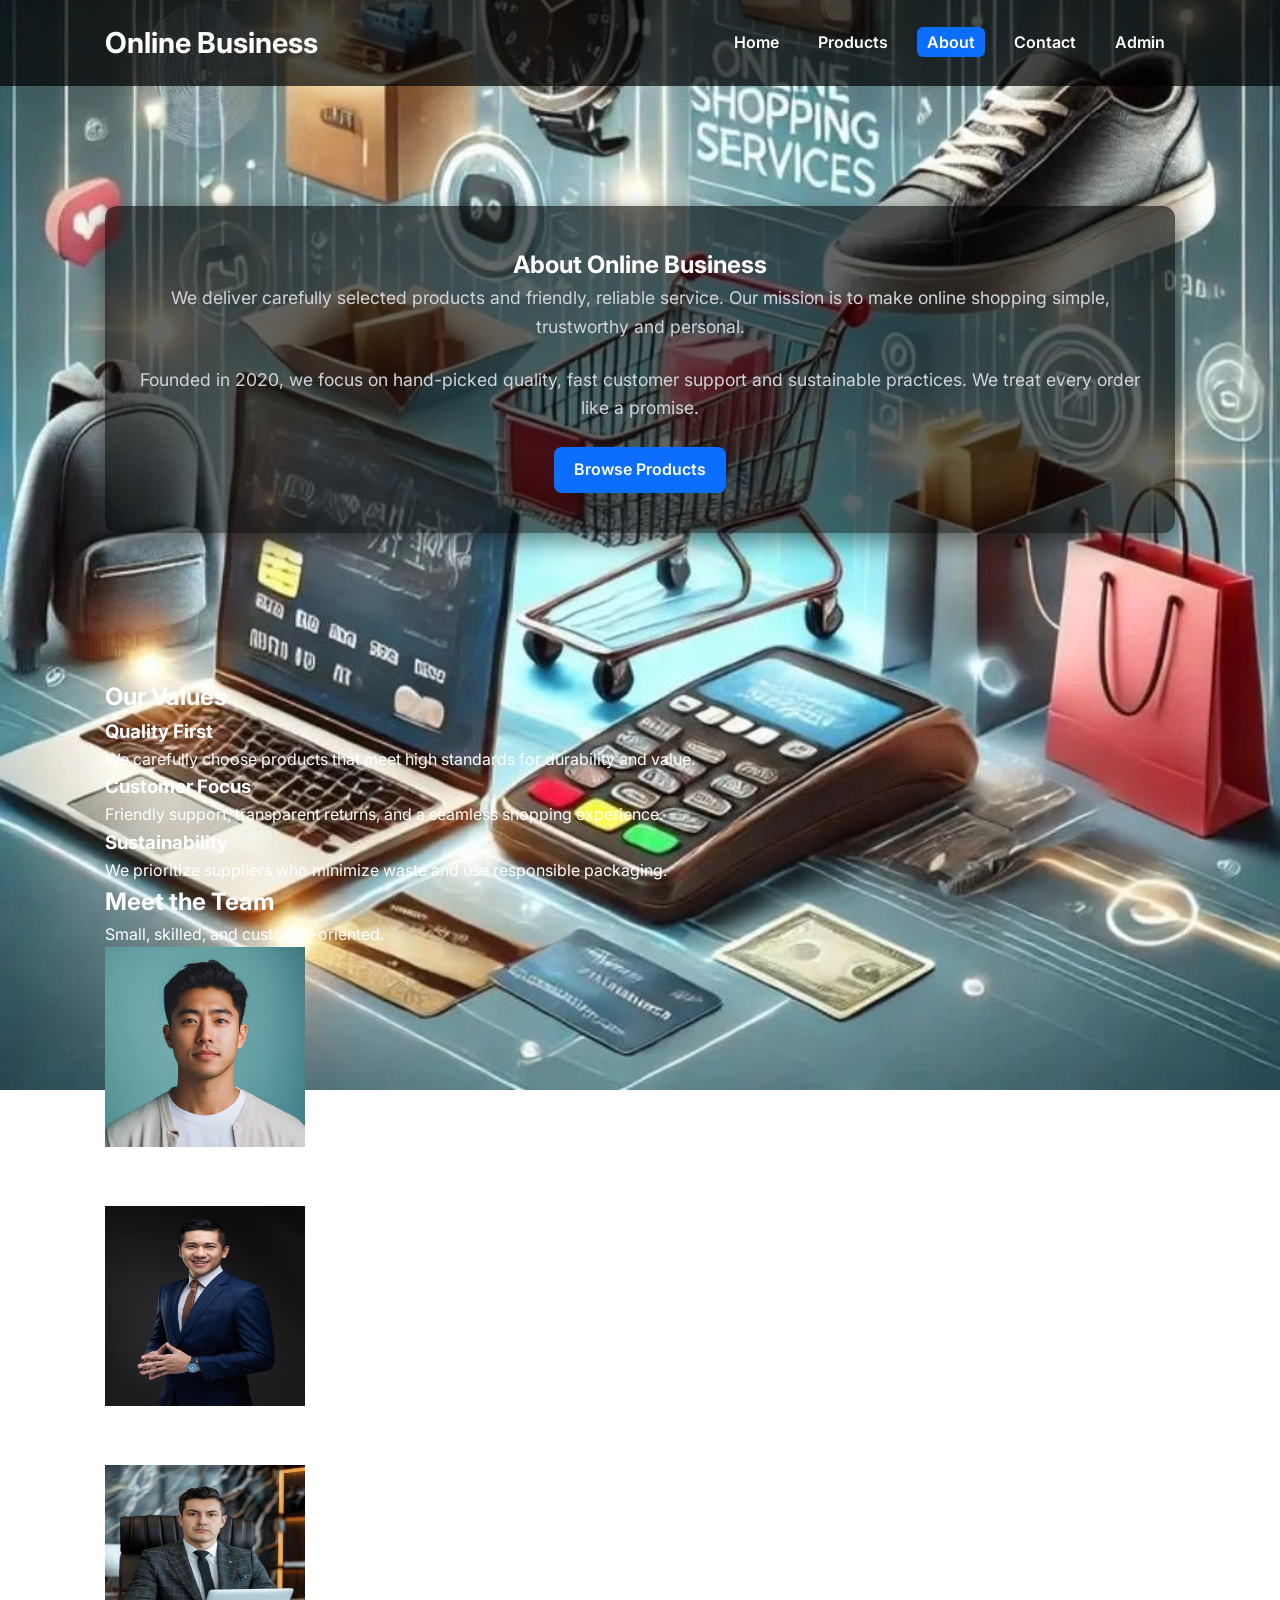
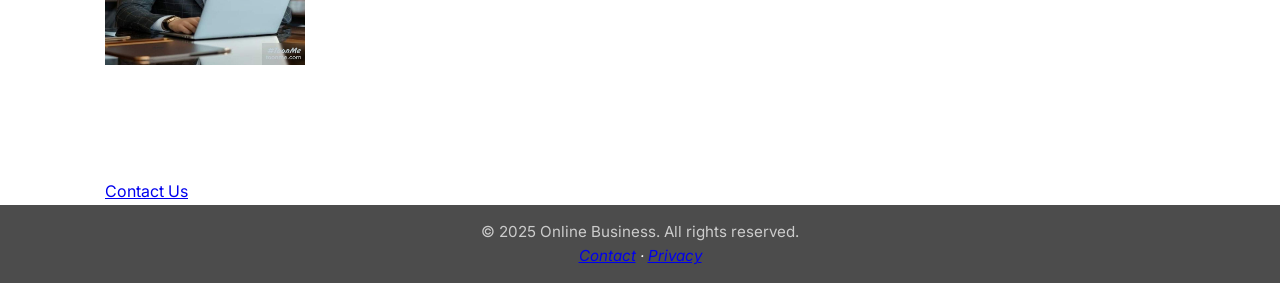
==== about.html @ 40ebab37 "new online_business web site" ====
<!DOCTYPE html>
<html lang="en">
  <head>
    <meta charset="UTF-8" />
    <meta name="viewport" content="width=device-width, initial-scale=1.0" />
    <title>Home — Online Business</title>
    <link rel="stylesheet" href="Home.css" />
    <link
      href="https://fonts.googleapis.com/css2?family=Inter:wght@400;600;700&display=swap"
      rel="stylesheet"
    />
  </head>
  <body>
    <header class="site-header">
      <div class="wrap header-inner">
        <h1 class="brand">Online Business</h1>
        <nav class="main-nav">
          <a href="index.html">Home</a>
          <a href="products.html">Products</a>
          <a class="active" href="about.html">About</a>
          <a href="contact.html">Contact</a>
          <a href="admin.html">Admin</a>
        </nav>
      </div>
    </header>

    <main>
      <!-- Hero -->
      <section class="hero">
        <div class="wrap hero-grid">
          <div class="hero-content">
            <h1>About Online Business</h1>
            <p class="lead">
              We deliver carefully selected products and friendly, reliable
              service. Our mission is to make online shopping simple,
              trustworthy and personal.
            </p>
            <p>
              Founded in 2020, we focus on hand-picked quality, fast customer
              support and sustainable practices. We treat every order like a
              promise.
            </p>
            <a class="btn" href="products.html">Browse Products</a>
          </div>

          <figure class="hero-image" aria-hidden="true">
            <img src="about-hero.jpg" alt="" />
          </figure>
        </div>
      </section>

      <!-- Values -->
      <section class="values wrap">
        <h2>Our Values</h2>
        <div class="values-grid">
          <article>
            <h3>Quality First</h3>
            <p>
              We carefully choose products that meet high standards for
              durability and value.
            </p>
          </article>
          <article>
            <h3>Customer Focus</h3>
            <p>
              Friendly support, transparent returns, and a seamless shopping
              experience.
            </p>
          </article>
          <article>
            <h3>Sustainability</h3>
            <p>
              We prioritize suppliers who minimize waste and use responsible
              packaging.
            </p>
          </article>
        </div>
      </section>

      <!-- Team -->
      <section class="team wrap">
        <h2>Meet the Team</h2>
        <p class="muted">Small, skilled, and customer-oriented.</p>

        <div class="team-grid">
          <div class="member">
            <img
              src="S.%20Perera.jpg"
              width="200"
              height="200"
              alt="Founder — S. Perera"
            />
            <h4>S. Perera</h4>
            <p class="role">Founder & CEO</p>
          </div>

          <div class="member">
            <img
              src="A.%20Silva.jpg"
              width="200"
              height="200"
              alt="Operations — A. Silva"
            />
            <h4>A. Silva</h4>
            <p class="role">Operations Lead</p>
          </div>

          <div class="member">
            <img
              src="N.%20Fernando.jpg"
              width="200"
              height="200"
              alt="Customer support — N. Fernando"
            />
            <h4>N. Fernando</h4>
            <p class="role">Customer Support</p>
          </div>
        </div>
      </section>

      <!-- Contact CTA -->
      <section class="contact-cta">
        <div class="wrap">
          <h3>Questions about our products or policies?</h3>
          <p>Get in touch — we're happy to help.</p>
          <a class="btn-outline" href="contact.html">Contact Us</a>
        </div>
      </section>
    </main>

    <footer class="site-footer">
      <div class="wrap footer-inner">
        <p>&copy; 2025 Online Business. All rights reserved.</p>
        <address>
          <a href="contact.html">Contact</a> ·
          <a href="privacy.html">Privacy</a>
        </address>
      </div>
    </footer>
  </body>
</html>
---- Home.css ----
/* Reset & Base */
* {
  margin: 0;
  padding: 0;
  box-sizing: border-box;
}
body {
  font-family: "Inter", Arial, sans-serif;
  color: #fff;
  background: url("online.jpg") no-repeat center center fixed;
  background-size: cover;
  line-height: 1.6;
}

/* Wrapper */
.wrap {
  width: min(92%, 1100px);
  margin: 0 auto;
  padding: 0 15px;
}

/* Header */
.site-header {
  background: rgba(0,0,0,0.7);
  padding: 20px 0;
}
.header-inner {
  display: flex;
  justify-content: space-between;
  align-items: center;
  flex-wrap: wrap;
}
.brand {
  font-size: 1.8rem;
  font-weight: 700;
}
.main-nav a {
  color: #fff;
  margin-left: 15px;
  text-decoration: none;
  font-weight: 600;
  padding: 5px 10px;
  border-radius: 6px;
  transition: all 0.3s ease;
}
.main-nav a:hover,
.main-nav .active {
  background: #0b6efd;
  color: #fff;
}

/* Hero Section */
.hero {
  display: flex;
  justify-content: center;
  align-items: center;
  text-align: center;
  padding: 120px 20px;
}
.hero-content {
  background: rgba(0,0,0,0.6);
  border-radius: 12px;
  padding: 40px 25px;
  box-shadow: 0 8px 24px rgba(0,0,0,0.5);
}
.hero-content h2 {
  font-size: 2rem;
  margin-bottom: 15px;
  font-weight: 700;
}
.hero-content p {
  font-size: 1.1rem;
  margin-bottom: 25px;
  color: #d1d5db;
}
.btn {
  display: inline-block;
  background: #0b6efd;
  color: #fff;
  text-decoration: none;
  padding: 10px 20px;
  border-radius: 8px;
  font-weight: 600;
  transition: background 0.3s ease;
}
.btn:hover {
  background: #094bb5;
}

/* Footer */
.site-footer {
  background: rgba(0,0,0,0.7);
  padding: 15px 0;
  text-align: center;
  font-size: 0.95rem;
  position: relative;
}
.site-footer p {
  color: #ccc;
}

/* Responsive */
@media (max-width:768px){
  .header-inner {
    flex-direction: column;
    gap: 10px;
  }
  .hero-content {
    padding: 25px 15px;
  }
  .hero-content h2 {
    font-size: 1.6rem;
  }
  .hero-content p {
    font-size: 1rem;
  }
}
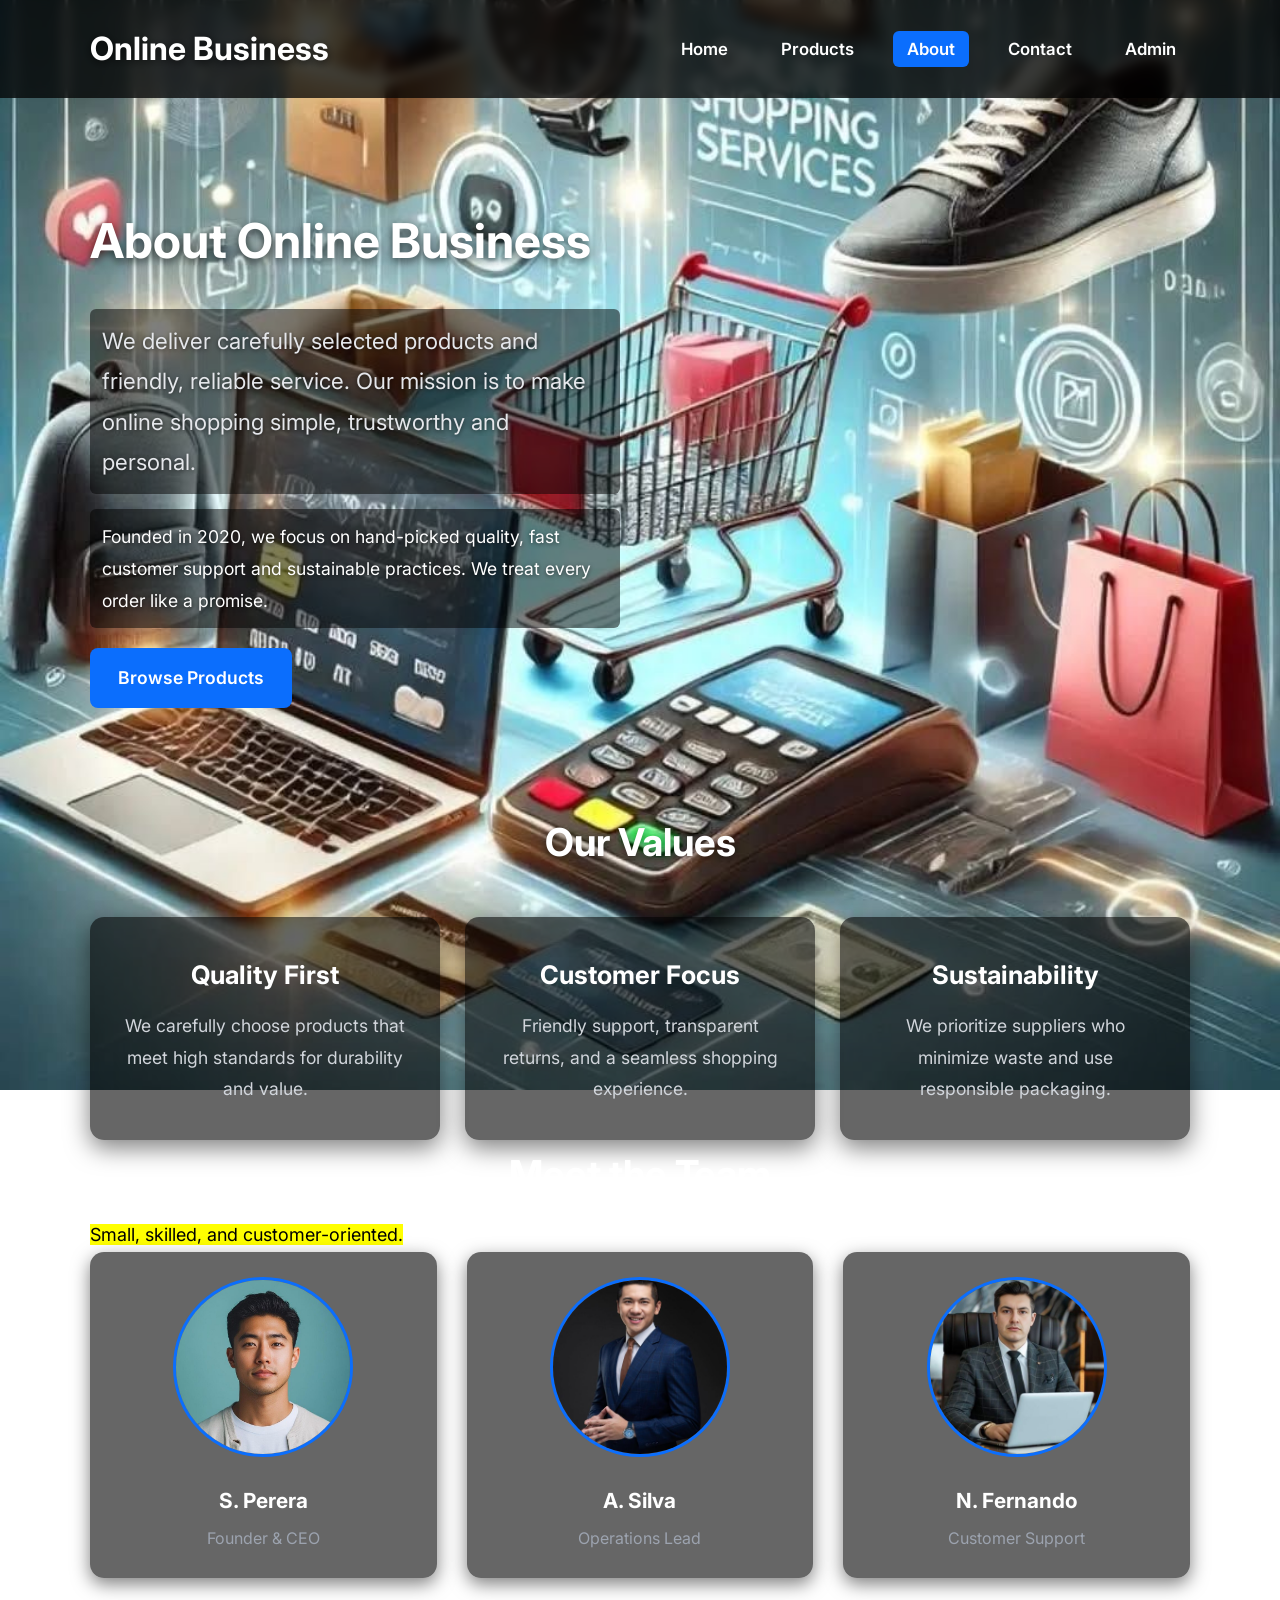
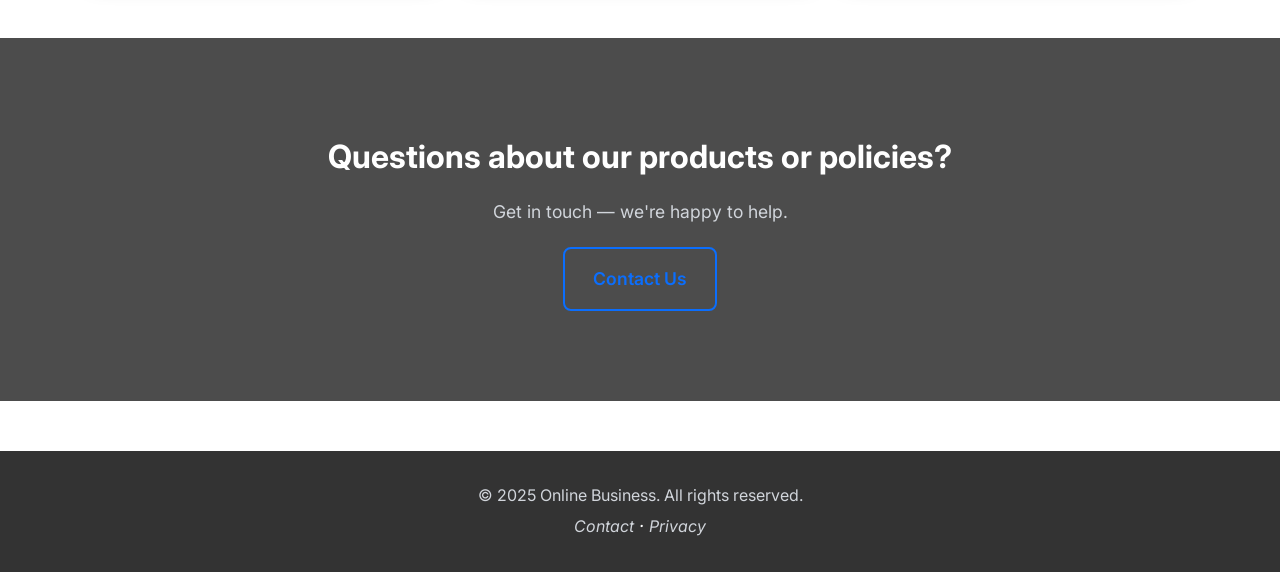
==== commit 0aedca90: "changes" ====
--- a/about.html
+++ b/about.html
@@ -3,14 +3,15 @@
   <head>
     <meta charset="UTF-8" />
     <meta name="viewport" content="width=device-width, initial-scale=1.0" />
-    <title>Home — Online Business</title>
-    <link rel="stylesheet" href="Home.css" />
+    <title>About — Online Business</title>
+    <link rel="stylesheet" href="about.css" />
     <link
       href="https://fonts.googleapis.com/css2?family=Inter:wght@400;600;700&display=swap"
       rel="stylesheet"
     />
   </head>
   <body>
+    <!-- HEADER -->
     <header class="site-header">
       <div class="wrap header-inner">
         <h1 class="brand">Online Business</h1>
@@ -25,7 +26,7 @@
     </header>
 
     <main>
-      <!-- Hero -->
+      <!-- HERO -->
       <section class="hero">
         <div class="wrap hero-grid">
           <div class="hero-content">
@@ -42,14 +43,10 @@
             </p>
             <a class="btn" href="products.html">Browse Products</a>
           </div>
-
-          <figure class="hero-image" aria-hidden="true">
-            <img src="about-hero.jpg" alt="" />
-          </figure>
         </div>
       </section>
 
-      <!-- Values -->
+      <!-- VALUES -->
       <section class="values wrap">
         <h2>Our Values</h2>
         <div class="values-grid">
@@ -77,48 +74,33 @@
         </div>
       </section>
 
-      <!-- Team -->
+      <!-- TEAM -->
       <section class="team wrap">
         <h2>Meet the Team</h2>
-        <p class="muted">Small, skilled, and customer-oriented.</p>
+        <p>
+          <mark>Small, skilled, and customer-oriented.</mark>
+        </p>
 
         <div class="team-grid">
           <div class="member">
-            <img
-              src="S.%20Perera.jpg"
-              width="200"
-              height="200"
-              alt="Founder — S. Perera"
-            />
+            <img src="S.%20Perera.jpg" alt="Founder — S. Perera" />
             <h4>S. Perera</h4>
             <p class="role">Founder & CEO</p>
           </div>
-
           <div class="member">
-            <img
-              src="A.%20Silva.jpg"
-              width="200"
-              height="200"
-              alt="Operations — A. Silva"
-            />
+            <img src="A.%20Silva.jpg" alt="Operations — A. Silva" />
             <h4>A. Silva</h4>
             <p class="role">Operations Lead</p>
           </div>
-
           <div class="member">
-            <img
-              src="N.%20Fernando.jpg"
-              width="200"
-              height="200"
-              alt="Customer support — N. Fernando"
-            />
+            <img src="N.%20Fernando.jpg" alt="Customer support — N. Fernando" />
             <h4>N. Fernando</h4>
             <p class="role">Customer Support</p>
           </div>
         </div>
       </section>
 
-      <!-- Contact CTA -->
+      <!-- CONTACT CTA -->
       <section class="contact-cta">
         <div class="wrap">
           <h3>Questions about our products or policies?</h3>
@@ -128,6 +110,7 @@
       </section>
     </main>
 
+    <!-- FOOTER -->
     <footer class="site-footer">
       <div class="wrap footer-inner">
         <p>&copy; 2025 Online Business. All rights reserved.</p>
--- a/about.css
+++ b/about.css
@@ -0,0 +1,234 @@
+/* Reset & Base */
+* {
+  margin: 0;
+  padding: 0;
+  box-sizing: border-box;
+}
+body {
+  font-family: "Inter", Arial, sans-serif;
+  color: #fff;
+  background: url("online.jpg") no-repeat center center fixed;
+  background-size: cover;
+  line-height: 1.8;
+  font-size: 18px; /* 👈 default font size increased */
+}
+
+/* Wrapper */
+.wrap {
+  width: min(92%, 1100px);
+  margin: 0 auto;
+}
+
+/* Header */
+.site-header {
+  background: rgba(0, 0, 0, 0.75);
+  backdrop-filter: blur(6px);
+  padding: 20px 0;
+  position: sticky;
+  top: 0;
+  z-index: 100;
+}
+.header-inner {
+  display: flex;
+  justify-content: space-between;
+  align-items: center;
+}
+.brand {
+  color: #fff;
+  font-weight: 700;
+  font-size: 2rem; /* 👈 bigger */
+  text-shadow: 0 2px 8px rgba(0, 0, 0, 0.7);
+}
+.main-nav a {
+  color: #fff;
+  margin-left: 20px;
+  text-decoration: none;
+  font-weight: 600;
+  font-size: 1.05rem; /* 👈 bigger */
+  padding: 8px 14px;
+  border-radius: 6px;
+  transition: all 0.3s ease;
+}
+.main-nav a:hover,
+.main-nav .active {
+  background: #0b6efd;
+}
+
+/* Hero */
+.hero {
+  padding: 100px 0;
+}
+.hero-grid {
+  display: grid;
+  grid-template-columns: 1fr 1fr;
+  gap: 40px;
+  align-items: center;
+}
+.hero-content h1 {
+  font-size: 3rem; /* 👈 bigger */
+  margin-bottom: 25px;
+  text-shadow: 0 3px 10px rgba(0, 0, 0, 0.7);
+}
+.hero-content .lead {
+  font-size: 1.4rem; /* 👈 bigger */
+  color: #e5e7eb;
+  margin-bottom: 15px;
+}
+.hero-content p {
+  margin-bottom: 20px;
+  background: rgba(0, 0, 0, 0.5);
+  padding: 12px;
+  border-radius: 6px;
+  font-size: 1.1rem; /* 👈 bigger */
+  text-shadow: 0 1px 4px rgba(0, 0, 0, 0.6);
+}
+.btn {
+  display: inline-block;
+  padding: 14px 28px;
+  background: #0b6efd;
+  color: #fff;
+  font-weight: 600;
+  font-size: 1.1rem; /* 👈 bigger */
+  border-radius: 8px;
+  text-decoration: none;
+  transition: background 0.3s ease, transform 0.2s ease;
+}
+.btn:hover {
+  background: #094bb5;
+  transform: translateY(-2px);
+}
+
+/* Values */
+.values h2 {
+  text-align: center;
+  font-size: 2.4rem; /* 👈 bigger */
+  margin-bottom: 40px;
+  text-shadow: 0 2px 8px rgba(0, 0, 0, 0.6);
+}
+.values-grid {
+  display: grid;
+  grid-template-columns: repeat(auto-fit, minmax(250px, 1fr));
+  gap: 25px;
+}
+.values-grid article {
+  background: rgba(0, 0, 0, 0.6);
+  padding: 35px;
+  border-radius: 14px;
+  text-align: center;
+  box-shadow: 0 8px 24px rgba(0, 0, 0, 0.5);
+  transition: transform 0.3s ease;
+}
+.values-grid article:hover {
+  transform: translateY(-5px);
+}
+.values-grid h3 {
+  font-size: 1.6rem; /* 👈 bigger */
+  margin-bottom: 12px;
+}
+.values-grid p {
+  font-size: 1.1rem; /* 👈 bigger */
+  color: #d1d5db;
+}
+
+/* Team */
+.team h2 {
+  text-align: center;
+  font-size: 2.4rem; /* 👈 bigger */
+  margin-bottom: 10px;
+}
+.team .muted {
+  text-align: center;
+  margin-bottom: 40px;
+  color: #d1d5db;
+  font-size: 1.1rem;
+}
+.team-grid {
+  display: grid;
+  grid-template-columns: repeat(auto-fit, minmax(220px, 1fr));
+  gap: 30px;
+}
+.member {
+  background: rgba(0, 0, 0, 0.6);
+  text-align: center;
+  padding: 25px;
+  border-radius: 14px;
+  transition: transform 0.3s ease;
+  box-shadow: 0 6px 18px rgba(0, 0, 0, 0.5);
+}
+.member:hover {
+  transform: translateY(-5px);
+}
+.member img {
+  width: 180px; /* 👈 bigger */
+  height: 180px;
+  border-radius: 50%;
+  object-fit: cover;
+  margin-bottom: 15px;
+  border: 3px solid #0b6efd;
+}
+.member h4 {
+  font-size: 1.3rem; /* 👈 bigger */
+  margin-bottom: 5px;
+}
+.member .role {
+  color: #9ca3af;
+  font-size: 1rem;
+}
+
+/* Contact CTA */
+.contact-cta {
+  text-align: center;
+  padding: 90px 20px;
+  background: rgba(0, 0, 0, 0.7);
+  margin-top: 60px;
+}
+.contact-cta h3 {
+  font-size: 2rem; /* 👈 bigger */
+  margin-bottom: 10px;
+}
+.contact-cta p {
+  color: #d1d5db;
+  margin-bottom: 20px;
+  font-size: 1.1rem;
+}
+.btn-outline {
+  display: inline-block;
+  padding: 14px 28px;
+  border: 2px solid #0b6efd;
+  color: #0b6efd;
+  border-radius: 8px;
+  text-decoration: none;
+  font-weight: 600;
+  font-size: 1.1rem;
+  transition: all 0.3s ease;
+}
+.btn-outline:hover {
+  background: #0b6efd;
+  color: #fff;
+}
+
+/* Footer */
+.site-footer {
+  background: rgba(0, 0, 0, 0.8);
+  padding: 30px 0;
+  text-align: center;
+  margin-top: 50px;
+}
+.site-footer p,
+.site-footer a {
+  color: #d1d5db;
+  text-decoration: none;
+  font-size: 1rem;
+}
+.site-footer a:hover {
+  color: #0b6efd;
+}
+
+.highlight-text {
+  font-size: 28px;
+  font-weight: bold;
+  letter-spacing: 1px;
+  color: #333;
+  text-align: center;
+  margin-top: 30px;
+}
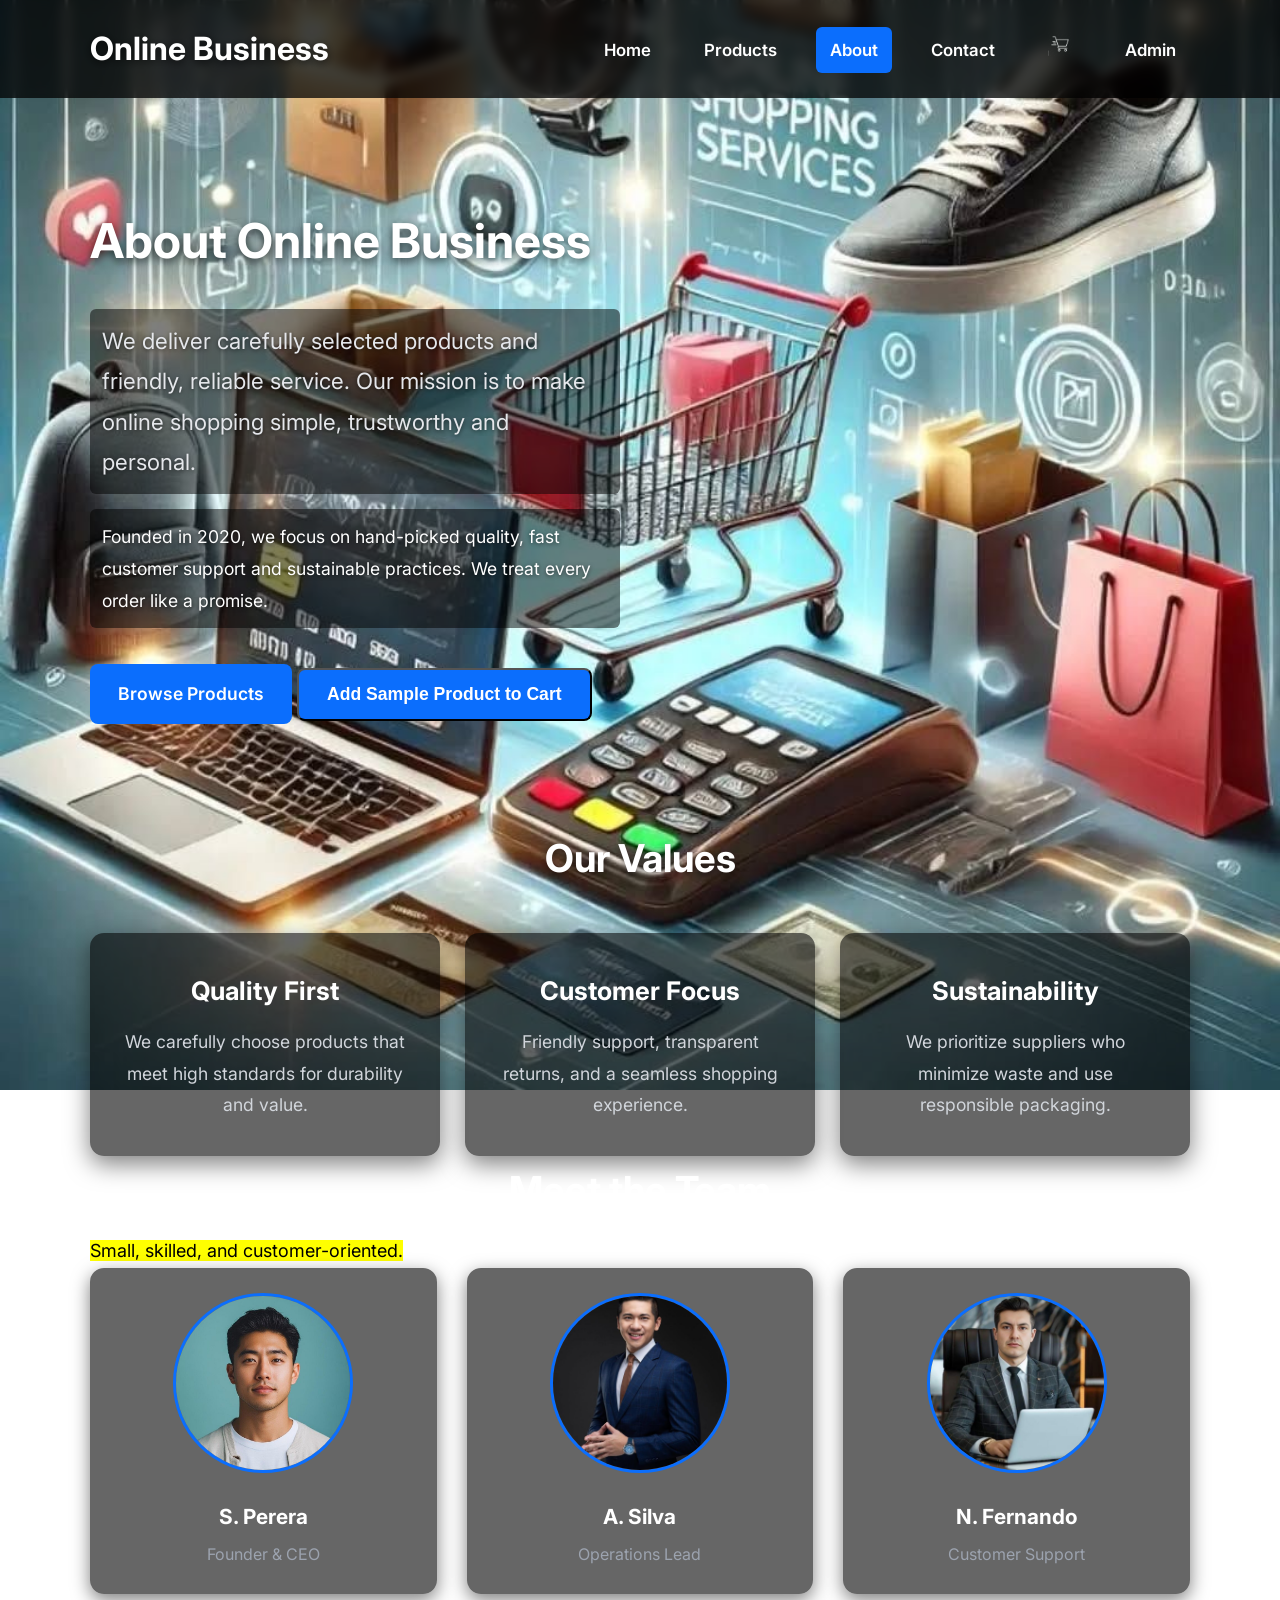
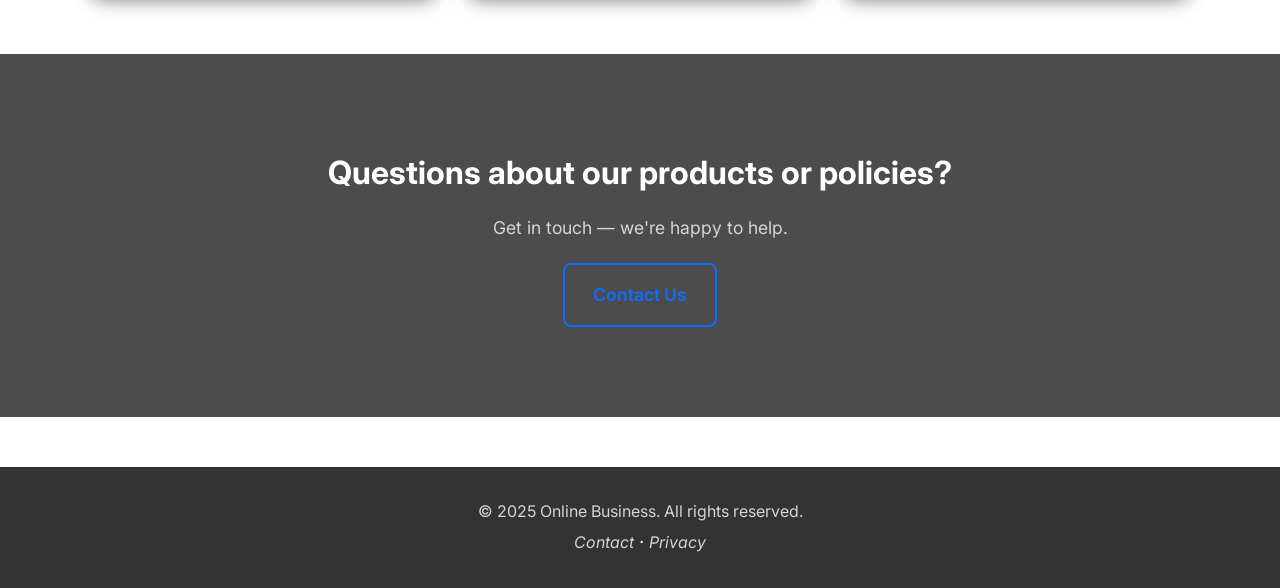
==== commit c695d520: "any changes" ====
--- a/about.html
+++ b/about.html
@@ -9,6 +9,24 @@
       href="https://fonts.googleapis.com/css2?family=Inter:wght@400;600;700&display=swap"
       rel="stylesheet"
     />
+    <style>
+      /* Cart icon styling */
+      .cart-icon {
+        width: 24px;
+        height: 24px;
+        vertical-align: middle;
+        filter: invert(1);
+        transition: transform 0.2s;
+      }
+      .cart-icon:hover {
+        transform: scale(1.2);
+      }
+      .main-nav a {
+        display: inline-flex;
+        align-items: center;
+        gap: 4px;
+      }
+    </style>
   </head>
   <body>
     <!-- HEADER -->
@@ -20,6 +38,9 @@
           <a href="products.html">Products</a>
           <a class="active" href="about.html">About</a>
           <a href="contact.html">Contact</a>
+          <a href="cart.html">
+            <img src="uploads/cart.png" alt="Cart" class="cart-icon" />
+          </a>
           <a href="admin.html">Admin</a>
         </nav>
       </div>
@@ -42,6 +63,10 @@
               promise.
             </p>
             <a class="btn" href="products.html">Browse Products</a>
+            <!-- Sample Add to Cart button -->
+            <button id="addSampleCartBtn" class="btn" style="margin-top: 20px">
+              Add Sample Product to Cart
+            </button>
           </div>
         </div>
       </section>
@@ -80,20 +105,22 @@
         <p>
           <mark>Small, skilled, and customer-oriented.</mark>
         </p>
-
         <div class="team-grid">
           <div class="member">
-            <img src="S.%20Perera.jpg" alt="Founder — S. Perera" />
+            <img src="uploads/S. Perera.jpg" alt="Founder — S. Perera" />
             <h4>S. Perera</h4>
             <p class="role">Founder & CEO</p>
           </div>
           <div class="member">
-            <img src="A.%20Silva.jpg" alt="Operations — A. Silva" />
+            <img src="uploads/A. Silva.jpg" alt="Operations — A. Silva" />
             <h4>A. Silva</h4>
             <p class="role">Operations Lead</p>
           </div>
           <div class="member">
-            <img src="N.%20Fernando.jpg" alt="Customer support — N. Fernando" />
+            <img
+              src="uploads/N. Fernando.jpg"
+              alt="Customer support — N. Fernando"
+            />
             <h4>N. Fernando</h4>
             <p class="role">Customer Support</p>
           </div>
@@ -120,5 +147,22 @@
         </address>
       </div>
     </footer>
+
+    <script>
+      const addBtn = document.getElementById("addSampleCartBtn");
+      addBtn.addEventListener("click", () => {
+        const sampleProduct = {
+          id: 1,
+          name: "Sample Product",
+          price: 100.0,
+          stock: 10,
+          image: "uploads/sample.jpg",
+        };
+        let cart = JSON.parse(localStorage.getItem("cart")) || [];
+        cart.push(sampleProduct);
+        localStorage.setItem("cart", JSON.stringify(cart));
+        alert("Sample product added to cart!");
+      });
+    </script>
   </body>
 </html>
--- a/about.css
+++ b/about.css
@@ -10,7 +10,7 @@
   background: url("online.jpg") no-repeat center center fixed;
   background-size: cover;
   line-height: 1.8;
-  font-size: 18px; /* 👈 default font size increased */
+  font-size: 18px;
 }
 
 /* Wrapper */
@@ -36,7 +36,7 @@
 .brand {
   color: #fff;
   font-weight: 700;
-  font-size: 2rem; /* 👈 bigger */
+  font-size: 2rem;
   text-shadow: 0 2px 8px rgba(0, 0, 0, 0.7);
 }
 .main-nav a {
@@ -44,7 +44,7 @@
   margin-left: 20px;
   text-decoration: none;
   font-weight: 600;
-  font-size: 1.05rem; /* 👈 bigger */
+  font-size: 1.05rem;
   padding: 8px 14px;
   border-radius: 6px;
   transition: all 0.3s ease;
@@ -65,12 +65,12 @@
   align-items: center;
 }
 .hero-content h1 {
-  font-size: 3rem; /* 👈 bigger */
+  font-size: 3rem;
   margin-bottom: 25px;
   text-shadow: 0 3px 10px rgba(0, 0, 0, 0.7);
 }
 .hero-content .lead {
-  font-size: 1.4rem; /* 👈 bigger */
+  font-size: 1.4rem;
   color: #e5e7eb;
   margin-bottom: 15px;
 }
@@ -79,7 +79,7 @@
   background: rgba(0, 0, 0, 0.5);
   padding: 12px;
   border-radius: 6px;
-  font-size: 1.1rem; /* 👈 bigger */
+  font-size: 1.1rem;
   text-shadow: 0 1px 4px rgba(0, 0, 0, 0.6);
 }
 .btn {
@@ -88,7 +88,7 @@
   background: #0b6efd;
   color: #fff;
   font-weight: 600;
-  font-size: 1.1rem; /* 👈 bigger */
+  font-size: 1.1rem;
   border-radius: 8px;
   text-decoration: none;
   transition: background 0.3s ease, transform 0.2s ease;
@@ -101,7 +101,7 @@
 /* Values */
 .values h2 {
   text-align: center;
-  font-size: 2.4rem; /* 👈 bigger */
+  font-size: 2.4rem;
   margin-bottom: 40px;
   text-shadow: 0 2px 8px rgba(0, 0, 0, 0.6);
 }
@@ -122,25 +122,19 @@
   transform: translateY(-5px);
 }
 .values-grid h3 {
-  font-size: 1.6rem; /* 👈 bigger */
+  font-size: 1.6rem;
   margin-bottom: 12px;
 }
 .values-grid p {
-  font-size: 1.1rem; /* 👈 bigger */
+  font-size: 1.1rem;
   color: #d1d5db;
 }
 
 /* Team */
 .team h2 {
   text-align: center;
-  font-size: 2.4rem; /* 👈 bigger */
+  font-size: 2.4rem;
   margin-bottom: 10px;
-}
-.team .muted {
-  text-align: center;
-  margin-bottom: 40px;
-  color: #d1d5db;
-  font-size: 1.1rem;
 }
 .team-grid {
   display: grid;
@@ -159,7 +153,7 @@
   transform: translateY(-5px);
 }
 .member img {
-  width: 180px; /* 👈 bigger */
+  width: 180px;
   height: 180px;
   border-radius: 50%;
   object-fit: cover;
@@ -167,7 +161,7 @@
   border: 3px solid #0b6efd;
 }
 .member h4 {
-  font-size: 1.3rem; /* 👈 bigger */
+  font-size: 1.3rem;
   margin-bottom: 5px;
 }
 .member .role {
@@ -183,7 +177,7 @@
   margin-top: 60px;
 }
 .contact-cta h3 {
-  font-size: 2rem; /* 👈 bigger */
+  font-size: 2rem;
   margin-bottom: 10px;
 }
 .contact-cta p {
@@ -223,12 +217,3 @@
 .site-footer a:hover {
   color: #0b6efd;
 }
-
-.highlight-text {
-  font-size: 28px;
-  font-weight: bold;
-  letter-spacing: 1px;
-  color: #333;
-  text-align: center;
-  margin-top: 30px;
-}
